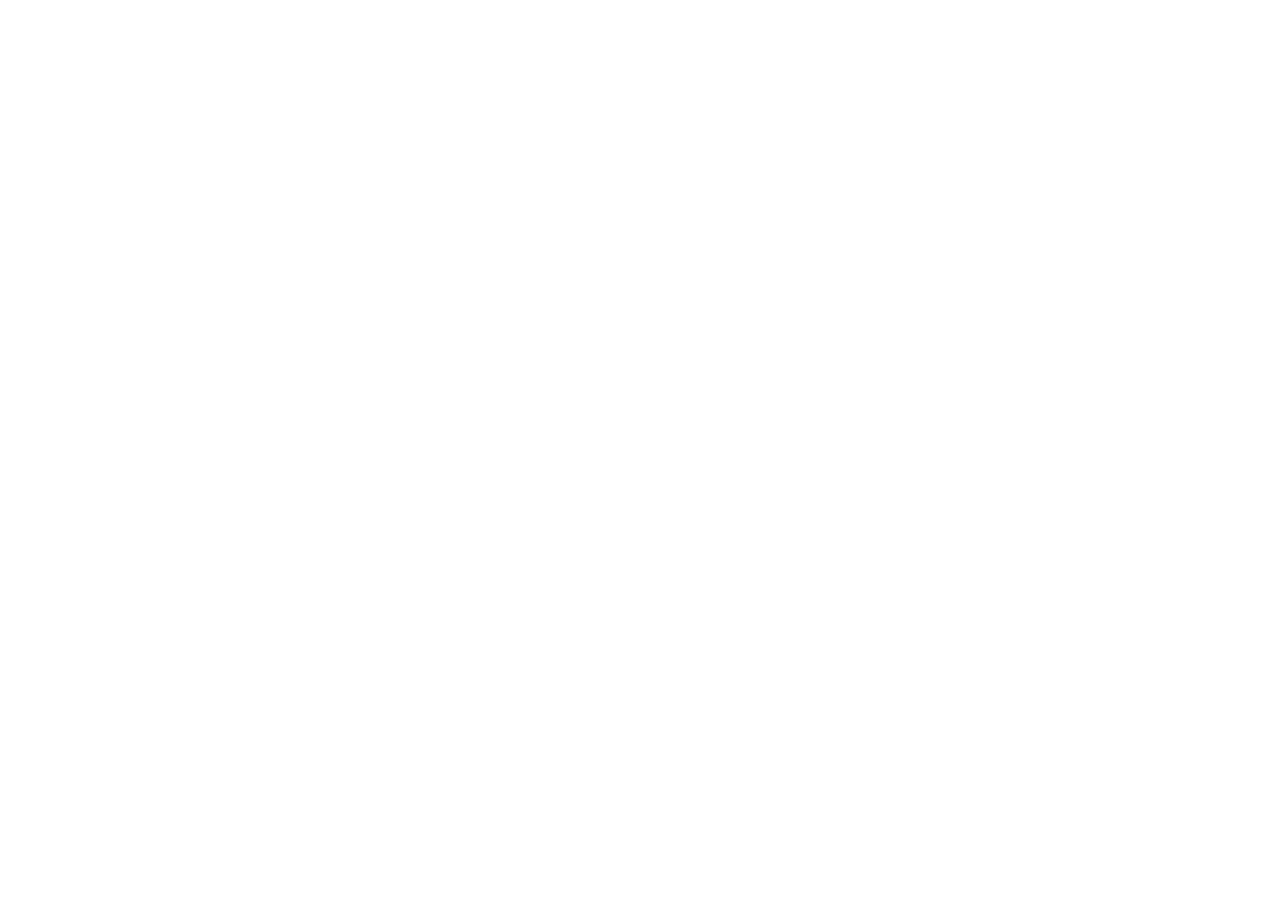
==== Minor 1/index.html @ 810fe171 "html file" ====
<!DOCTYPE html>
<html lang="en">
<head>
    <meta charset="UTF-8">
    <meta http-equiv="X-UA-Compatible" content="IE=edge">
    <meta name="viewport" content="width=device-width, initial-scale=1.0">
    <title>Toss the Dice</title>
</head>
<body>
    
</body>
</html>
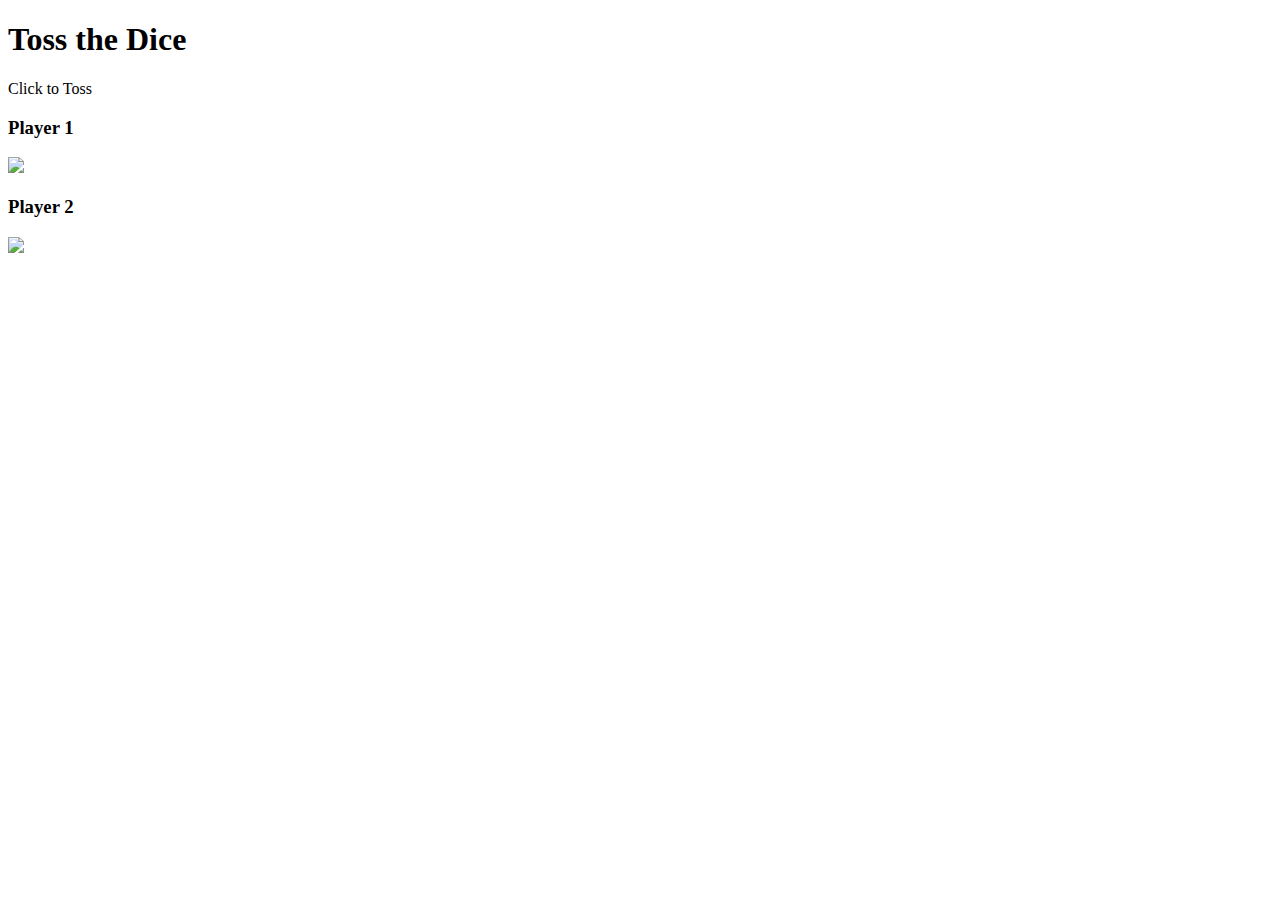
==== commit 96c8cfdb: "index" ====
--- a/Minor 1/index.html
+++ b/Minor 1/index.html
@@ -5,8 +5,25 @@
     <meta http-equiv="X-UA-Compatible" content="IE=edge">
     <meta name="viewport" content="width=device-width, initial-scale=1.0">
     <title>Toss the Dice</title>
+
+    <link rel="stylesheet" href="style.css">
+    <link rel="shortcut icon" href="images/favicon.png" type="image/x-icon">
 </head>
 <body>
-    
+    <div class = "container">
+        <h1>Toss the Dice</h1>
+        <buton onclick = "tossthedice()">Click to Toss</buton>
+        <div class = "dice">
+            <div id = "player1">
+                <h3>Player 1</h3>
+                <img src="./images/dice1.png">
+            </div>
+            <div id = "player2">
+                <h3>Player 2</h3>
+                <img src="./images/dice2.png">
+            </div>
+        </div>
+    </div> 
+    <script src = "script.js"></script>   
 </body>
 </html>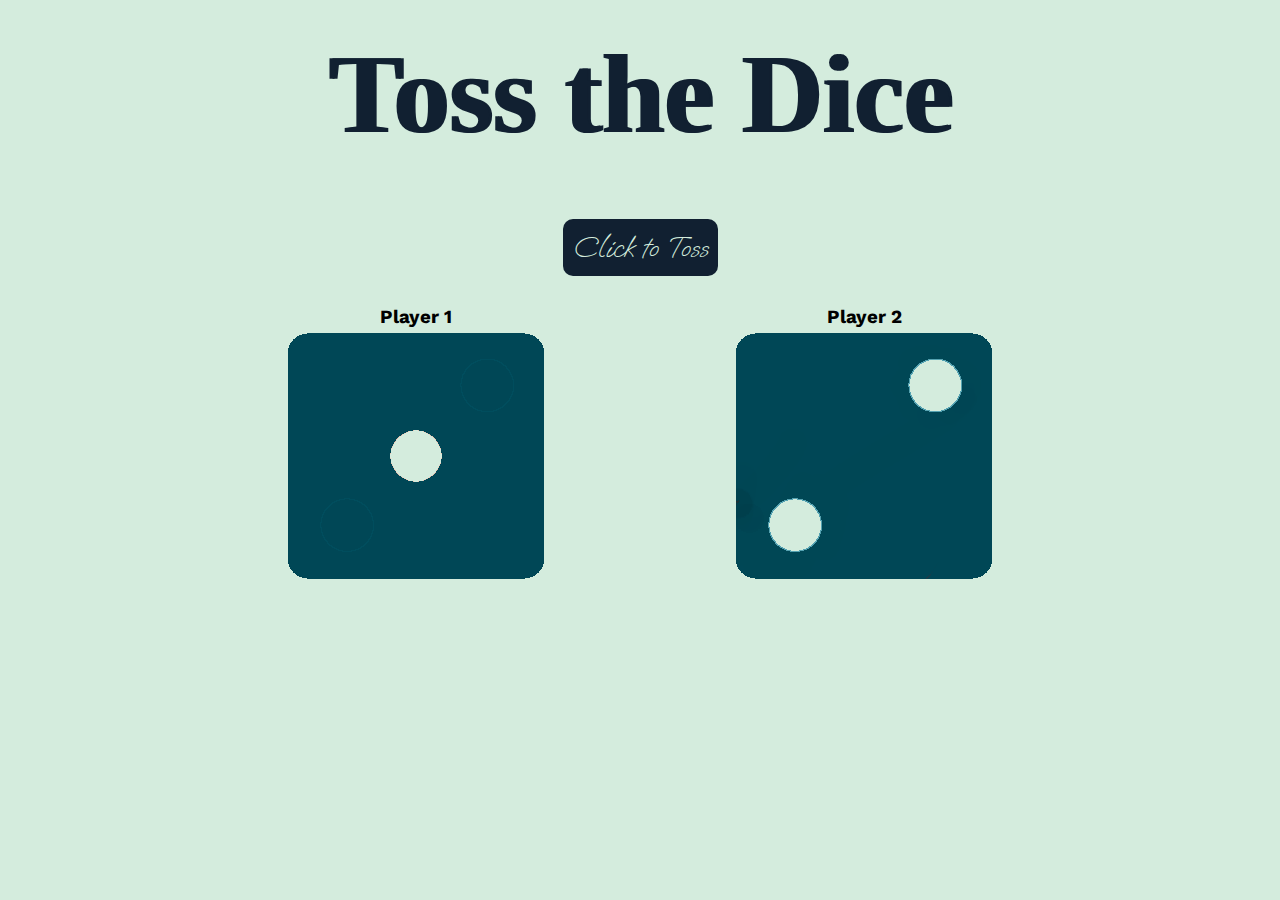
==== commit 75e24573: "update" ====
--- a/Minor 1/index.html
+++ b/Minor 1/index.html
@@ -10,20 +10,20 @@
     <link rel="shortcut icon" href="images/favicon.png" type="image/x-icon">
 </head>
 <body>
-    <div class = "container">
+    <div class="container">
         <h1>Toss the Dice</h1>
-        <buton onclick = "tossthedice()">Click to Toss</buton>
-        <div class = "dice">
-            <div id = "player1">
-                <h3>Player 1</h3>
+        <button onclick="tossthedice()">Click to Toss</button>
+        <div class="dice">
+            <div id="Player1">
+                <h3 >Player 1</h3>
                 <img src="./images/dice1.png">
             </div>
-            <div id = "player2">
+            <div id="Player2">
                 <h3>Player 2</h3>
                 <img src="./images/dice2.png">
             </div>
         </div>
-    </div> 
-    <script src = "script.js"></script>   
+    </div>
+    <script src="script.js"></script>
 </body>
 </html>--- a/Minor 1/style.css
+++ b/Minor 1/style.css
@@ -0,0 +1,49 @@
+@import url('https://fonts.googleapis.com/css2?family=Work+Sans:wght@300&display=swap');
+@import url('https://fonts.googleapis.com/css2?family=Oooh+Baby&display=swap');
+
+
+* {
+    margin: 0;
+    padding: 0;
+}
+
+body {
+    background-color: #D4ECDD !important;
+    font-family: 'Work Sans', sans-serif;
+}
+
+.container {
+    width: 70%;
+    margin: auto;
+    text-align: center;
+}
+
+h1 {
+    margin: 30px !important;
+    font-family: 'Lobster', cursive;
+    text-shadow: 3px 0 #112031;
+    font-size: 7em !important;
+    color: #112031;
+}
+
+button {
+    border: none;
+    border-radius: 10px;
+    padding: 10px;
+    margin: 30px 0;
+    background-color: #112031;
+    font-size: 30px;
+    font-family: 'Oooh Baby', cursive;
+    color: #D4ECDD;
+}
+
+button:hover {
+    box-shadow: 0px 0px 300px 5px #345B63;
+    transform: scale(1.1);
+    font-weight: 500;
+}
+
+.dice {
+    display: flex;
+    justify-content: space-around;
+}